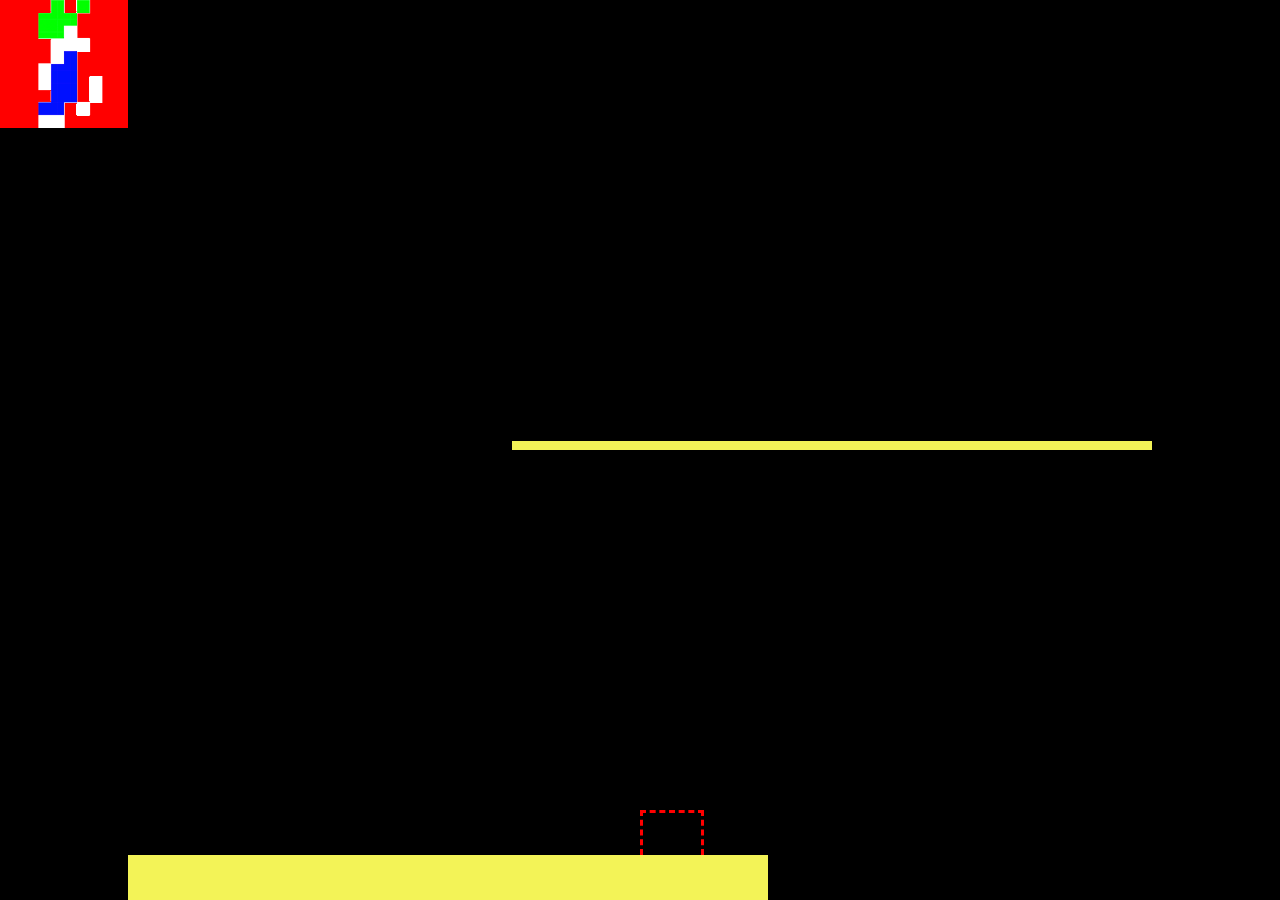
==== index.html @ c9226654 "add some img" ====
<!DOCTYPE html>
<html lang="en">

<head>
    <meta charset="UTF-8">
    <!-- <meta http-equiv="X-UA-Compatible" content="IE=edge"> -->
    <meta name="viewport" content="width=device-width, initial-scale=1.0">
    <link rel="stylesheet" href="./css/styles.css">
    <title>Lemmings clone</title>
</head>

<body>
    <div id="board">
        <div class="lemming hardcoded" id="999">
            <img src="./images/lemming gifs v1/lemming-walk-anim.gif" alt="lemming-walk-anim.gif">
        </div>
    </div>
</body>

<script src="./js/main.js"></script>

</html>

<!-- 

<img src="./images/lemming gifs v1/lemming-fall-anim.gif" alt="ironhack">
<img src="./images/lemming gifs v2/lemming-stop-anim.gif" alt="ironhack">

 -->
---- css/styles.css ----
body {
    margin: 0;
    padding: 0;
}

#board {
    background-color: black;
    height: 100vh;
    position: relative;
    overflow: hidden;
}

.lemming {
    background-color: rgb(0, 178, 0);
    position: absolute;

    /* 
    METHOD 1 to have the image using all the space of the div parent container of the img and keeping aspect ratio
    background-image: url("../images/lemming gifs v1/lemming-walk-anim.gif");
    background-size: contain;
    background-repeat: no-repeat;
    background-position: center; 
    */

}

.lemming img {
    
    /* 
    max-height: 100%;
    max-width: 100%; 
    */

    /* 
    METHOD 2 to have the image using all the space of the div parent container of the img and keeping aspect ratio
    https://stackoverflow.com/questions/34247337/object-fit-not-affecting-images/34247563#34247563 
    */
    width: 100%;
    height: 100%; 
    object-fit: contain;
    
}

.hardcoded {
    left: 0%;
    /* width: 2%; */
    /* 
    1080 = 2*2*2*5*27 ; 1/2/2/2/5 = 0.025 ; min precise %
    2% * 1080 = 21.6 
    but getBoundingClientRect() returns 21.59375 
    and clientWidth returns 22 
    and window.getComputedStyle() returns 21.5938px 
    (chatGPT says because of browser subpixel rendering...) 
    */

    width: 10vw; 
    height: 10vw;
    background-color: red; /* if using a red background color, the bottom of the image (which is white) may seem to go slightly beyond the bottom of the red area, but its a hardware limitation, red lights being higher in a pixel! this cannot be seen use blue or green! */
    position: absolute
}

.blocker {
    background-color: rgb(65,65,227);
    position: absolute;
}

.bomber {
    background-color: red;
    position: absolute;
}

.floor {
    background-color: rgb(243, 243, 87);
    position: absolute;
}

.ground {
    background-color: rgb(243, 243, 87);
    position: absolute;
}
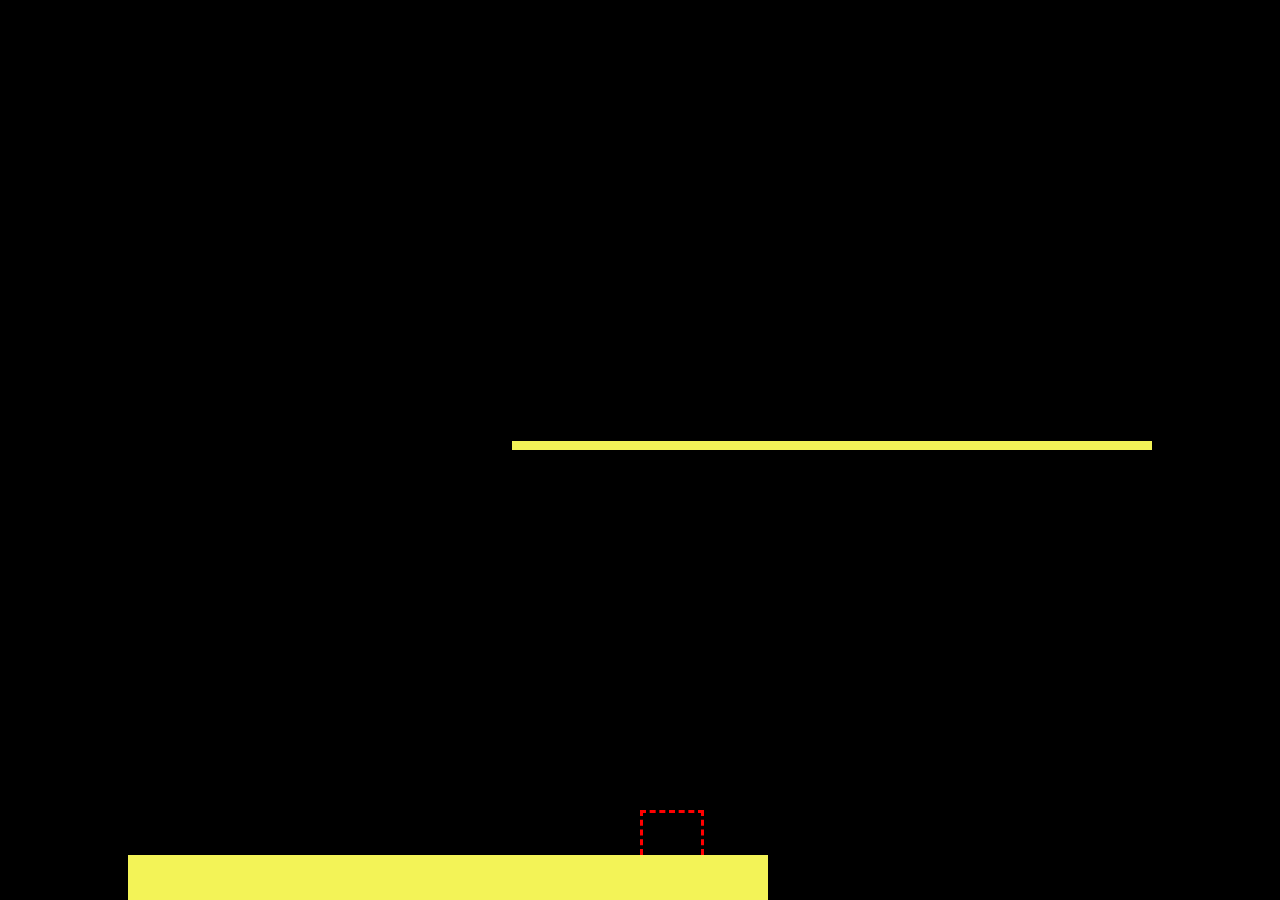
==== commit 3de472ac: "fixe images, add flip" ====
--- a/index.html
+++ b/index.html
@@ -11,9 +11,11 @@
 
 <body>
     <div id="board">
+        <!-- 
         <div class="lemming hardcoded" id="999">
             <img src="./images/lemming gifs v1/lemming-walk-anim.gif" alt="lemming-walk-anim.gif">
-        </div>
+        </div> 
+        -->
     </div>
 </body>
 
--- a/css/styles.css
+++ b/css/styles.css
@@ -22,23 +22,71 @@
     background-position: center; 
     */
 
+    /*
+    METHOD 3 not ideal... works to fit image in a vertical rectangle, but not in a horizontal rectangle
+    */
+    /* 
+    display: flex;
+    justify-content: center;
+    / * align-items: center; * /
+    align-items: flex-end;
+    */
+
+    /*
+    METHOD 4 ok but won't make the image grow if smaller than container
+    */
+    /* 
+    display: flex;
+    justify-content: center;
+    align-items: center; 
+    */
+
 }
 
 .lemming img {
     
+    /*
+    METHOD 0, need to know the greatest dim of the image, works in a vertical rectangle
+    */
     /* 
-    max-height: 100%;
-    max-width: 100%; 
+    width: 100%;
+    height: auto;
     */
 
     /* 
     METHOD 2 to have the image using all the space of the div parent container of the img and keeping aspect ratio
     https://stackoverflow.com/questions/34247337/object-fit-not-affecting-images/34247563#34247563 
     */
+    /* 
     width: 100%;
     height: 100%; 
-    object-fit: contain;
-    
+    object-fit: contain; 
+    */
+    width: 100%;
+    height: auto; 
+    object-fit: contain; 
+    position: absolute;
+    bottom: 0;
+
+    /*
+    METHOD 3 not ideal... works to fit image in a vertical rectangle, but not in a horizontal rectangle
+    */
+    /* flex: 1 0 auto;  */
+    /* shorthand for flex-grow (flex-shrink (flex-basis)) */
+
+    /*
+    METHOD 4 ok but won't make the image grow if smaller than container
+    */
+    /* 
+    max-width: 100%;
+    max-height: 100%;
+    */
+
+}
+
+.lemming img.flip {
+    transform: scaleX(-1);
+    -webkit-transform : scaleX(-1); /* to target older Chrome versions and Firefox that are based on WebKit rendering engine (-webkit is a vendor prefix for css properties, used to provide support for features that were experimental or non-standard in specific browsers during the experimental or early stages of implementation) */
 }
 
 .hardcoded {
@@ -53,8 +101,8 @@
     (chatGPT says because of browser subpixel rendering...) 
     */
 
-    width: 10vw; 
-    height: 10vw;
+    width: 60vw; 
+    height: 40vw;
     background-color: red; /* if using a red background color, the bottom of the image (which is white) may seem to go slightly beyond the bottom of the red area, but its a hardware limitation, red lights being higher in a pixel! this cannot be seen use blue or green! */
     position: absolute
 }
@@ -64,9 +112,25 @@
     position: absolute;
 }
 
+.blocker img {
+    width: 100%;
+    height: auto; 
+    object-fit: contain; 
+    position: absolute;
+    bottom: 0;
+}
+
 .bomber {
     background-color: red;
     position: absolute;
+}
+
+.bomber img {
+    width: 100%;
+    height: auto; 
+    object-fit: contain; 
+    position: absolute;
+    bottom: 0;
 }
 
 .floor {
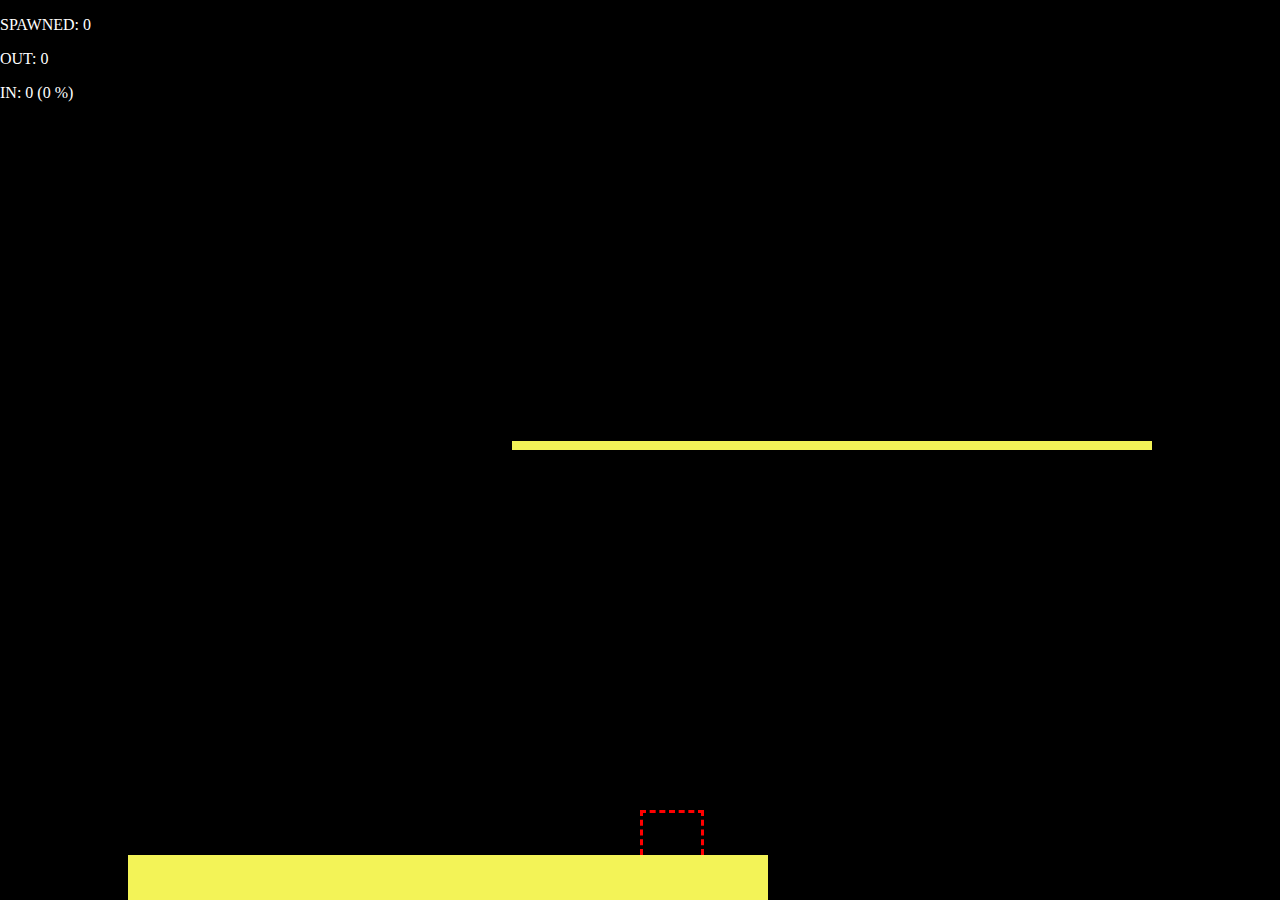
==== commit 2dd0b88c: "add scores" ====
--- a/index.html
+++ b/index.html
@@ -11,8 +11,13 @@
 
 <body>
     <div id="board">
+        <div id="scores">
+            <p>SPAWNED: <span id="spawned">0</span></p>
+            <p>OUT: <span id="out">0</span></p>
+            <p>IN: <span id="in">0</span> (<span id="in-percent">0</span> %)</p> <!-- W3C specification for CSS identifiers: -?[_a-zA-Z]+[_a-zA-Z0-9-]* -->
+        </div>
         <!-- 
-        <div class="lemming hardcoded" id="999">
+        <div class="lemming walker hardcoded" id="999">
             <img src="./images/lemming gifs v1/lemming-walk-anim.gif" alt="lemming-walk-anim.gif">
         </div> 
         -->
@@ -25,7 +30,6 @@
 
 <!-- 
 
-<img src="./images/lemming gifs v1/lemming-fall-anim.gif" alt="ironhack">
-<img src="./images/lemming gifs v2/lemming-stop-anim.gif" alt="ironhack">
+    COMMENT
 
  -->--- a/css/styles.css
+++ b/css/styles.css
@@ -10,7 +10,15 @@
     overflow: hidden;
 }
 
+#scores {
+    color: white;
+}
+
 .lemming {
+    /* base class for event listener */
+}
+
+.walk {
     background-color: rgb(0, 178, 0);
     position: absolute;
 
@@ -42,8 +50,7 @@
     */
 
 }
-
-.lemming img {
+.walk img {
     
     /*
     METHOD 0, need to know the greatest dim of the image, works in a vertical rectangle
@@ -83,8 +90,7 @@
     */
 
 }
-
-.lemming img.flip {
+.walk img.flip {
     transform: scaleX(-1);
     -webkit-transform : scaleX(-1); /* to target older Chrome versions and Firefox that are based on WebKit rendering engine (-webkit is a vendor prefix for css properties, used to provide support for features that were experimental or non-standard in specific browsers during the experimental or early stages of implementation) */
 }
@@ -107,12 +113,11 @@
     position: absolute
 }
 
-.blocker {
-    background-color: rgb(65,65,227);
+.fall {
+    background-color: rgb(0, 178, 0);
     position: absolute;
 }
-
-.blocker img {
+.fall img {
     width: 100%;
     height: auto; 
     object-fit: contain; 
@@ -120,12 +125,23 @@
     bottom: 0;
 }
 
-.bomber {
+.block {
+    background-color: rgb(65,65,227);
+    position: absolute;
+}
+.block img {
+    width: 100%;
+    height: auto; 
+    object-fit: contain; 
+    position: absolute;
+    bottom: 0;
+}
+
+.bomb {
     background-color: red;
     position: absolute;
 }
-
-.bomber img {
+.bomb img {
     width: 100%;
     height: auto; 
     object-fit: contain; 
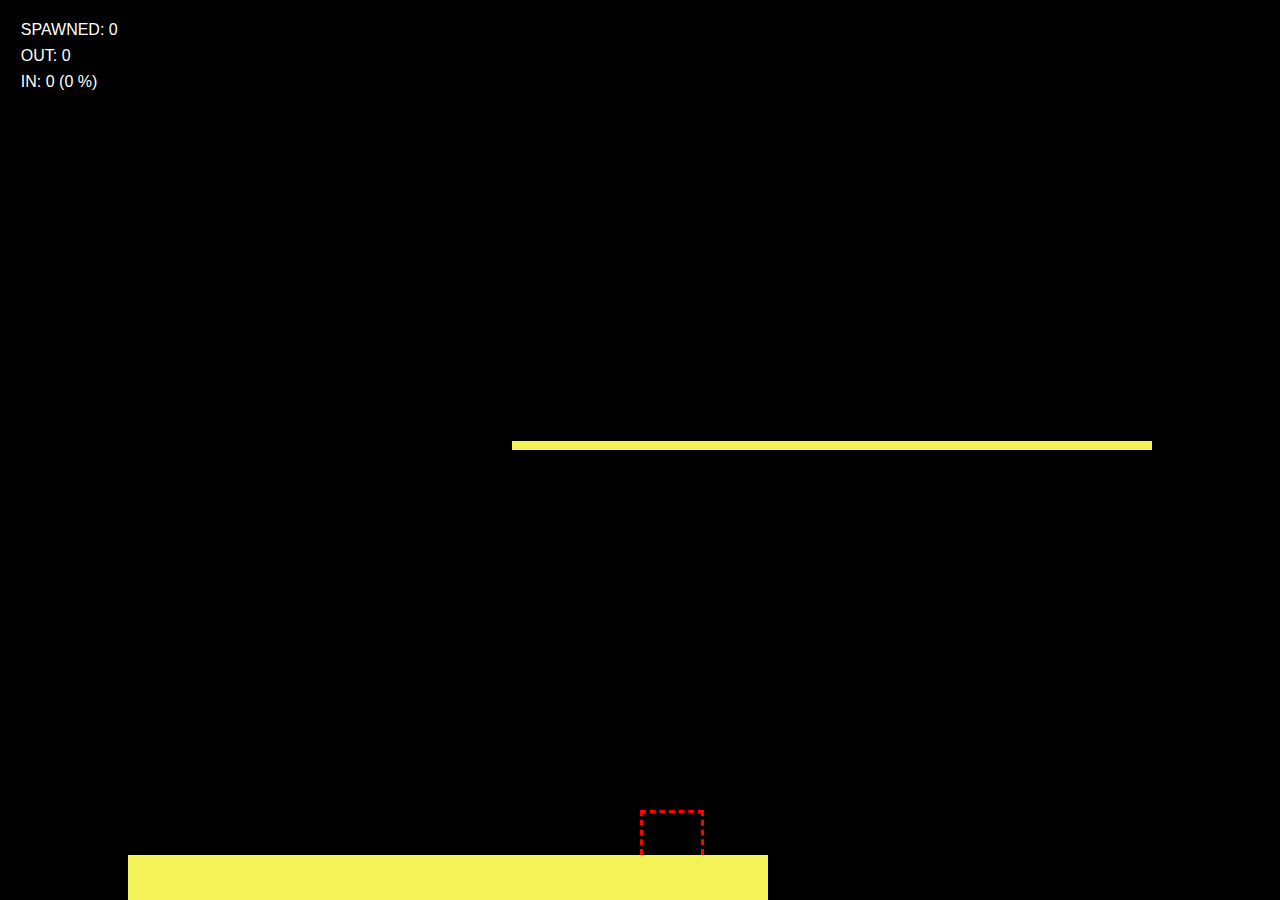
==== commit ed7eaab9: "add class hardcoded2 for testing purposes, fix explosion (part 2), new comments, minor changes" ====
--- a/index.html
+++ b/index.html
@@ -16,11 +16,19 @@
             <p>OUT: <span id="out">0</span></p>
             <p>IN: <span id="in">0</span> (<span id="in-percent">0</span> %)</p> <!-- W3C specification for CSS identifiers: -?[_a-zA-Z]+[_a-zA-Z0-9-]* -->
         </div>
+
         <!-- 
-        <div class="lemming walker hardcoded" id="999">
-            <img src="./images/lemming gifs v1/lemming-walk-anim.gif" alt="lemming-walk-anim.gif">
+        <div class="lemming walk hardcoded" id="999">
+            <img src="./images/lemming gifs v5 consolidated/lemming-walk-anim.gif" alt="lemming-walk-anim.gif">
         </div> 
         -->
+
+        <!-- 
+        <div class="lemming bomb hardcoded2" id="999">
+            <img src="./images/lemming gifs v6.explosion/lemming-explosion-3.gif" alt="lemming-explosion-anim.gif">
+        </div>
+        -->
+        
     </div>
 </body>
 
--- a/css/styles.css
+++ b/css/styles.css
@@ -12,6 +12,11 @@
 
 #scores {
     color: white;
+    font-family: sans-serif;
+    padding: 1%
+}
+#scores p {
+    margin: 0.5em;
 }
 
 .lemming {
@@ -73,12 +78,12 @@
     height: auto; 
     object-fit: contain; 
     position: absolute;
-    bottom: 0;
+    bottom: 0px;
 
     /*
     METHOD 3 not ideal... works to fit image in a vertical rectangle, but not in a horizontal rectangle
     */
-    /* flex: 1 0 auto;  */
+    /* flex: 1 0 auto; */
     /* shorthand for flex-grow (flex-shrink (flex-basis)) */
 
     /*
@@ -92,26 +97,31 @@
 }
 .walk img.flip {
     transform: scaleX(-1);
-    -webkit-transform : scaleX(-1); /* to target older Chrome versions and Firefox that are based on WebKit rendering engine (-webkit is a vendor prefix for css properties, used to provide support for features that were experimental or non-standard in specific browsers during the experimental or early stages of implementation) */
+    -webkit-transform : scaleX(-1);
+    /* to target older Chrome versions and Firefox that are based on WebKit rendering engine (-webkit is a vendor prefix for css properties, used to provide support for features that were experimental or non-standard in specific browsers during the experimental or early stages of implementation) */
+    /* buggy, there is 1 pixel offset up... */
 }
 
-.hardcoded {
+/* .hardcoded {
     left: 0%;
-    /* width: 2%; */
-    /* 
+    / * width: 2%; * /
+    / * 
     1080 = 2*2*2*5*27 ; 1/2/2/2/5 = 0.025 ; min precise %
     2% * 1080 = 21.6 
     but getBoundingClientRect() returns 21.59375 
     and clientWidth returns 22 
     and window.getComputedStyle() returns 21.5938px 
     (chatGPT says because of browser subpixel rendering...) 
-    */
+    * /
 
     width: 60vw; 
     height: 40vw;
-    background-color: red; /* if using a red background color, the bottom of the image (which is white) may seem to go slightly beyond the bottom of the red area, but its a hardware limitation, red lights being higher in a pixel! this cannot be seen use blue or green! */
+    background-color: red; 
+    / * 
+    if using a red background color, the bottom of the image (which is white) may seem to go slightly beyond the bottom of the red area, but its a hardware limitation, red lights being higher in a pixel! this cannot be seen use blue or green! 
+    * /
     position: absolute
-}
+} */
 
 .fall {
     background-color: rgb(0, 178, 0);
@@ -122,7 +132,7 @@
     height: auto; 
     object-fit: contain; 
     position: absolute;
-    bottom: 0;
+    bottom: 0px;
 }
 
 .block {
@@ -134,7 +144,7 @@
     height: auto; 
     object-fit: contain; 
     position: absolute;
-    bottom: 0;
+    bottom: 0px;
 }
 
 .bomb {
@@ -146,7 +156,20 @@
     height: auto; 
     object-fit: contain; 
     position: absolute;
-    bottom: 0;
+    bottom: 0px;
+}
+
+.explosion {
+    background-color: red;
+    position: absolute;
+}
+.explosion img {
+    width: 200%;
+    left: -50%;
+    height: auto; 
+    object-fit: contain; 
+    position: absolute;
+    bottom: 0px;
 }
 
 .floor {
@@ -157,4 +180,19 @@
 .ground {
     background-color: rgb(243, 243, 87);
     position: absolute;
+}
+
+.hardcoded2 {
+    left: 20%;
+    top: 20%;
+    width: 2%;
+    height: 2%;
+}
+
+.hardcoded2 img {
+    width: 100%;
+    height: auto; 
+    object-fit: contain;
+    position: absolute;
+    bottom: 0px;
 }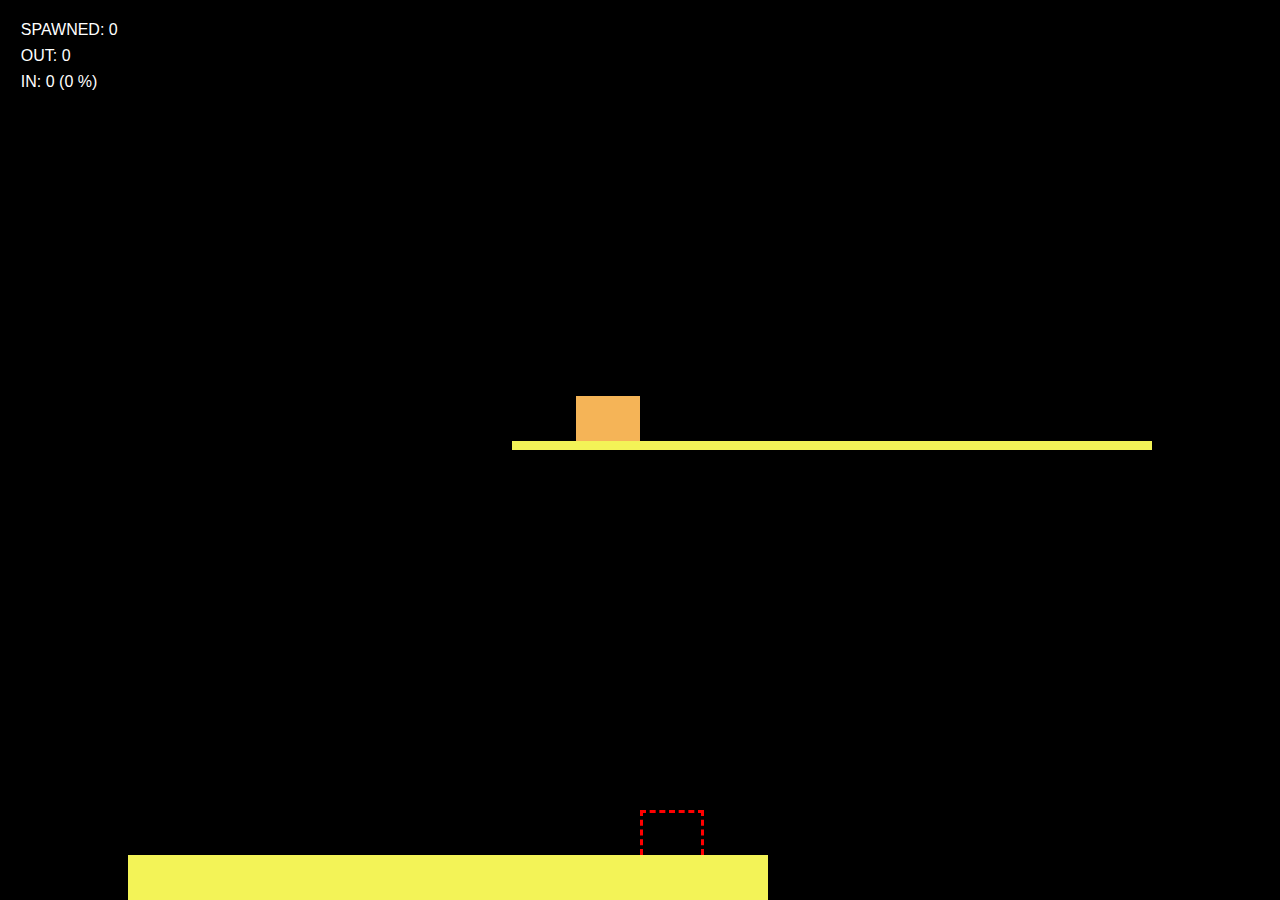
==== commit bba8c8be: "add rock, remove trailing white spaces in html, css, js" ====
--- a/index.html
+++ b/index.html
@@ -17,13 +17,13 @@
             <p>IN: <span id="in">0</span> (<span id="in-percent">0</span> %)</p> <!-- W3C specification for CSS identifiers: -?[_a-zA-Z]+[_a-zA-Z0-9-]* -->
         </div>
 
-        <!-- 
+        <!--
         <div class="lemming walk hardcoded" id="999">
             <img src="./images/lemming gifs v5 consolidated/lemming-walk-anim.gif" alt="lemming-walk-anim.gif">
-        </div> 
+        </div>
         -->
 
-        <!-- 
+        <!--
         <div class="lemming bomb hardcoded2" id="999">
             <img src="./images/lemming gifs v6.explosion/lemming-explosion-3.gif" alt="lemming-explosion-anim.gif">
         </div>
@@ -36,8 +36,8 @@
 
 </html>
 
-<!-- 
+<!--
 
     COMMENT
 
- -->+-->--- a/css/styles.css
+++ b/css/styles.css
@@ -32,13 +32,13 @@
     background-image: url("../images/lemming gifs v1/lemming-walk-anim.gif");
     background-size: contain;
     background-repeat: no-repeat;
-    background-position: center; 
+    background-position: center;
     */
 
     /*
     METHOD 3 not ideal... works to fit image in a vertical rectangle, but not in a horizontal rectangle
     */
-    /* 
+    /*
     display: flex;
     justify-content: center;
     / * align-items: center; * /
@@ -51,7 +51,7 @@
     /* 
     display: flex;
     justify-content: center;
-    align-items: center; 
+    align-items: center;
     */
 
 }
@@ -60,19 +60,19 @@
     /*
     METHOD 0, need to know the greatest dim of the image, works in a vertical rectangle
     */
-    /* 
+    /*
     width: 100%;
     height: auto;
     */
 
     /* 
     METHOD 2 to have the image using all the space of the div parent container of the img and keeping aspect ratio
-    https://stackoverflow.com/questions/34247337/object-fit-not-affecting-images/34247563#34247563 
-    */
-    /* 
-    width: 100%;
-    height: 100%; 
-    object-fit: contain; 
+    https://stackoverflow.com/questions/34247337/object-fit-not-affecting-images/34247563#34247563
+    */
+    /* 
+    width: 100%;
+    height: 100%;
+    object-fit: contain;
     */
     width: 100%;
     height: auto; 
@@ -89,7 +89,7 @@
     /*
     METHOD 4 ok but won't make the image grow if smaller than container
     */
-    /* 
+    /*
     max-width: 100%;
     max-height: 100%;
     */
@@ -107,18 +107,18 @@
     / * width: 2%; * /
     / * 
     1080 = 2*2*2*5*27 ; 1/2/2/2/5 = 0.025 ; min precise %
-    2% * 1080 = 21.6 
-    but getBoundingClientRect() returns 21.59375 
-    and clientWidth returns 22 
-    and window.getComputedStyle() returns 21.5938px 
-    (chatGPT says because of browser subpixel rendering...) 
+    2% * 1080 = 21.6
+    but getBoundingClientRect() returns 21.59375
+    and clientWidth returns 22
+    and window.getComputedStyle() returns 21.5938px
+    (chatGPT says because of browser subpixel rendering...)
     * /
 
     width: 60vw; 
     height: 40vw;
-    background-color: red; 
+    background-color: red;
     / * 
-    if using a red background color, the bottom of the image (which is white) may seem to go slightly beyond the bottom of the red area, but its a hardware limitation, red lights being higher in a pixel! this cannot be seen use blue or green! 
+    if using a red background color, the bottom of the image (which is white) may seem to go slightly beyond the bottom of the red area, but its a hardware limitation, red lights being higher in a pixel! this cannot be seen use blue or green!
     * /
     position: absolute
 } */
@@ -130,7 +130,7 @@
 .fall img {
     width: 100%;
     height: auto; 
-    object-fit: contain; 
+    object-fit: contain;
     position: absolute;
     bottom: 0px;
 }
@@ -142,7 +142,7 @@
 .block img {
     width: 100%;
     height: auto; 
-    object-fit: contain; 
+    object-fit: contain;
     position: absolute;
     bottom: 0px;
 }
@@ -179,6 +179,11 @@
 
 .ground {
     background-color: rgb(243, 243, 87);
+    position: absolute;
+}
+
+.rock {
+    background-color: rgb(245, 180, 87);
     position: absolute;
 }
 
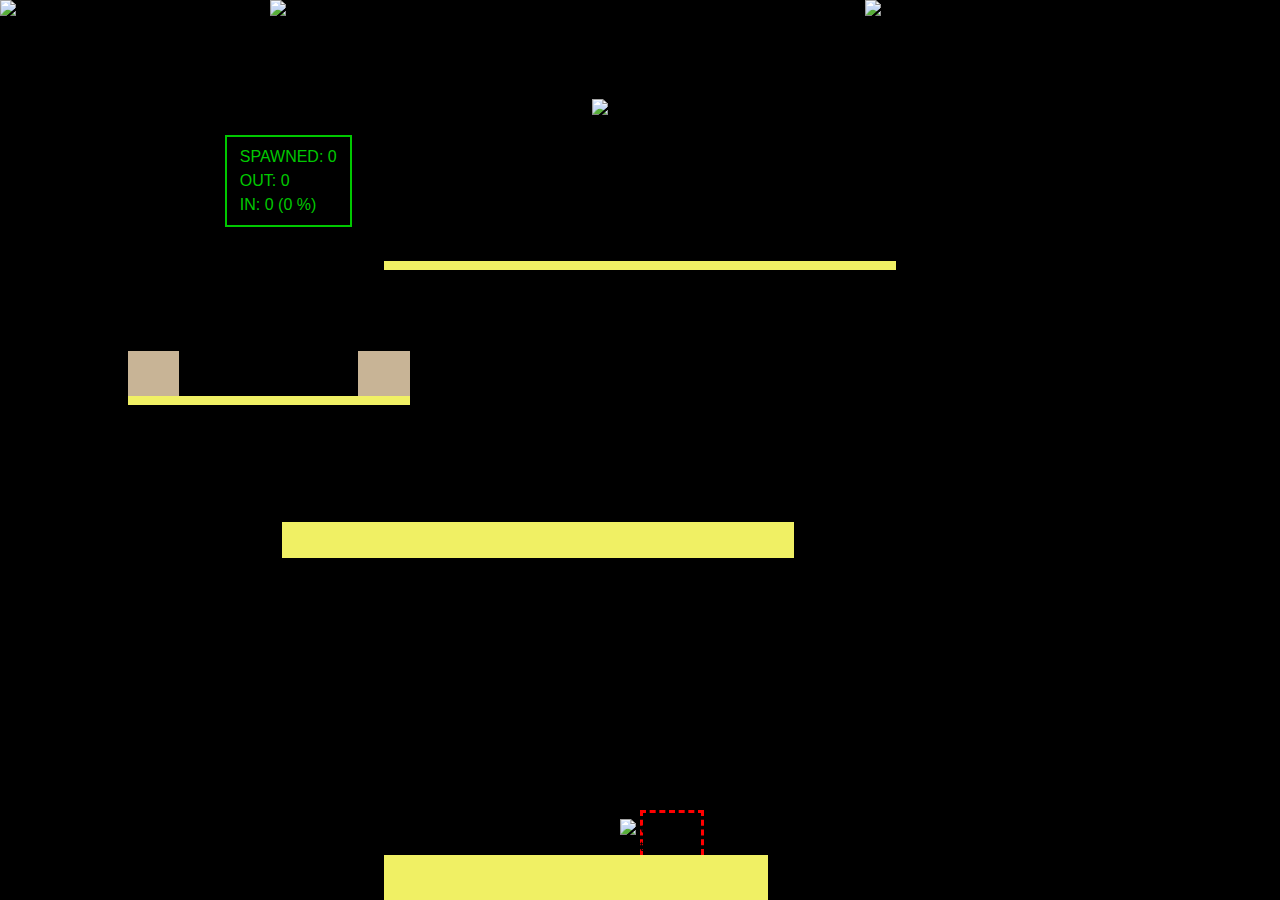
==== commit 1c41e50f: "upgrade design, upgrade start" ====
--- a/index.html
+++ b/index.html
@@ -28,7 +28,28 @@
             <img src="./images/lemming gifs v6.explosion/lemming-explosion-3.gif" alt="lemming-explosion-anim.gif">
         </div>
         -->
-        
+
+        <div id="hatch"><img src="./images/in-out/hatch.gif" alt="lemming-hatch-anim"></div>
+
+        <!-- field textures -->
+        <div class="field" id="column-left">
+            <img src="./images/field/column-left.png" alt="lemming-field-column-left">
+        </div>
+        <div class="field" id="column-right">
+            <img src="./images/field/column-right.png" alt="lemming-field-column-right">
+        </div>
+        <div class="field" id="ornament-top-left">
+            <img src="./images/field/ornament-top-left.png" alt="lemming-field-ornament-top-left">
+        </div>
+        <div class="field" id="ornament-top-right">
+            <img src="./images/field/ornament-top-right.png" alt="lemming-field-ornament-top-right">
+        </div>
+        <!--
+        <div class="field" id="ground">
+            <img src="./images/field/ground.png" alt="lemming-field-ground">
+        </div>
+        -->
+
     </div>
 </body>
 
--- a/css/styles.css
+++ b/css/styles.css
@@ -11,12 +11,16 @@
 }
 
 #scores {
-    color: white;
+    color: rgb(0, 200, 0);
     font-family: sans-serif;
-    padding: 1%
+    padding: 0 1%;
+    position: absolute;
+    margin-left: 25vh;
+    margin-top: 15vh;
+    border: 2px solid rgb(0, 200, 0)
 }
 #scores p {
-    margin: 0.5em;
+    line-height: 0.5em;
 }
 
 .lemming {
@@ -24,7 +28,7 @@
 }
 
 .walk {
-    background-color: rgb(0, 178, 0);
+    background-color: rgb(0, 200, 0);
     position: absolute;
 
     /* 
@@ -76,7 +80,7 @@
     */
     width: 100%;
     height: auto; 
-    object-fit: contain; 
+    object-fit: contain;
     position: absolute;
     bottom: 0px;
 
@@ -124,24 +128,24 @@
 } */
 
 .fall {
-    background-color: rgb(0, 178, 0);
+    background-color: rgb(200, 200, 0);
     position: absolute;
 }
 .fall img {
     width: 100%;
-    height: auto; 
+    height: auto;
     object-fit: contain;
     position: absolute;
     bottom: 0px;
 }
 
 .block {
-    background-color: rgb(65,65,227);
+    background-color: rgb(0,0,200);
     position: absolute;
 }
 .block img {
     width: 100%;
-    height: auto; 
+    height: auto;
     object-fit: contain;
     position: absolute;
     bottom: 0px;
@@ -153,8 +157,8 @@
 }
 .bomb img {
     width: 100%;
-    height: auto; 
-    object-fit: contain; 
+    height: auto;
+    object-fit: contain;
     position: absolute;
     bottom: 0px;
 }
@@ -166,26 +170,125 @@
 .explosion img {
     width: 200%;
     left: -50%;
-    height: auto; 
-    object-fit: contain; 
+    height: auto;
+    object-fit: contain;
     position: absolute;
     bottom: 0px;
 }
 
 .floor {
-    background-color: rgb(243, 243, 87);
+    background-color: rgb(240, 240, 100);
     position: absolute;
 }
 
 .ground {
-    background-color: rgb(243, 243, 87);
+    background-color: rgb(240, 240, 100);
     position: absolute;
 }
 
 .rock {
-    background-color: rgb(245, 180, 87);
-    position: absolute;
-}
+    background-color: rgb(200, 180, 150);
+    position: absolute;
+}
+
+#exit {
+    position: absolute;
+}
+#exit img {
+    width: 180%;
+    left: -40%;
+    height: auto;
+    object-fit: contain;
+    position: absolute;
+    bottom: 0px;
+}
+
+#hatch {
+    top: 10%;
+    left: 47.5%; /* aligned with lemmings: Lemming.left - Lemming.width/2 */
+    height: 5%;
+    width: 5%;
+
+    position: absolute;
+}
+#hatch img {
+    width: 150%;
+    left: -25%;
+    height: auto;
+    object-fit: contain;
+    position: absolute;
+    bottom: 0px;
+}
+
+.field {
+    position: absolute;
+}
+
+.field#column-left {
+    left: 0;
+    height: 100vh;
+}
+.field#column-left img {
+    height: 100%;
+    object-fit: contain;
+}
+
+.field#column-right {
+    right: -55vh;
+    height: 100vh;
+}
+.field#column-right img {
+    height: 100%;
+    object-fit: contain;
+}
+
+.field#ornament-top-left {
+    top: 0;
+    left: 30vh;
+    height: 8vh;
+}
+.field#ornament-top-left img {
+    height: 100%;
+    object-fit: contain;
+}
+
+.field#ornament-top-right {
+    top: 0;
+    right: 20vh;
+    height: 8vh;
+}
+.field#ornament-top-right img {
+    height: 100%;
+    object-fit: contain;
+}
+
+.field#ground {
+    bottom: 0;
+    left: 15.5vh;
+    width: 112vh;
+}
+.field#ground img {
+    position: absolute;
+    bottom: 0;
+    width: 100%;
+    object-fit: contain;
+}
+
+/* place the ground below the ground field part */
+/* method 1: place ground above everything else in stacking context (board) */
+/*
+.field#ground {
+    z-index: 1;
+}
+*/
+/* method 2: increase the default stacking order of divs in stack context, except the ground field part */
+#board div {
+    z-index: 1;
+}
+#board .ground {
+    z-index: 0;
+}
+/* method 3: z-index: -1; does not work here because it places it behind the board! */
 
 .hardcoded2 {
     left: 20%;
@@ -196,7 +299,7 @@
 
 .hardcoded2 img {
     width: 100%;
-    height: auto; 
+    height: auto;
     object-fit: contain;
     position: absolute;
     bottom: 0px;
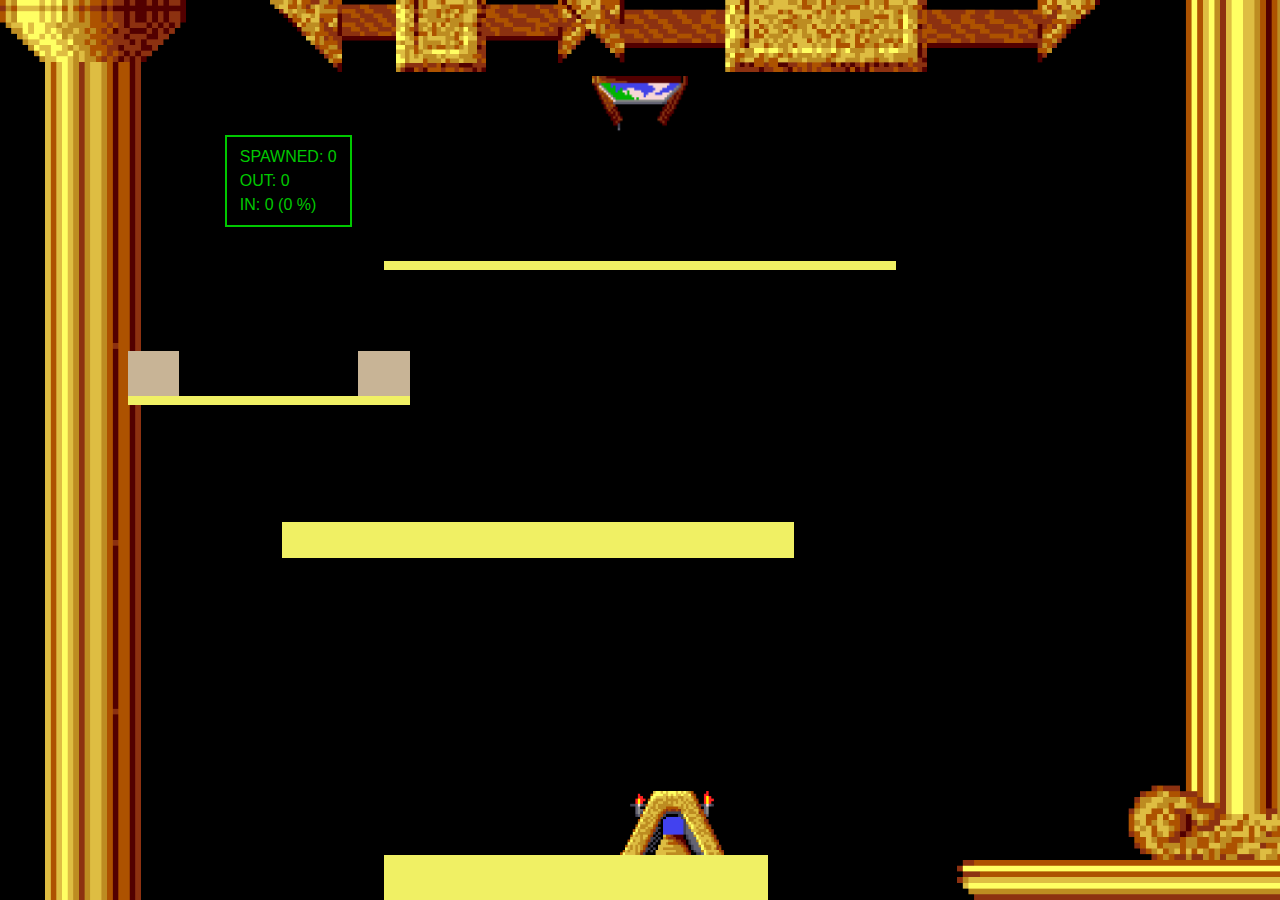
==== commit b8d90168: "fix flaws in logic with umbrella2 /.umbrellaFall(), upgrade gifs anim in-out" ====
--- a/index.html
+++ b/index.html
@@ -29,7 +29,7 @@
         </div>
         -->
 
-        <div id="hatch"><img src="./images/in-out/hatch.gif" alt="lemming-hatch-anim"></div>
+        <div id="hatch"><img src="./images/in-out v2/hatch.gif" alt="lemming-hatch-anim"></div>
 
         <!-- field textures -->
         <div class="field" id="column-left">
--- a/css/styles.css
+++ b/css/styles.css
@@ -176,6 +176,35 @@
     bottom: 0px;
 }
 
+.splash {
+    background-color: red;
+    position: absolute;
+}
+.splash img {
+    width: 200%;
+    left: -50%;
+    height: auto;
+    object-fit: contain;
+    position: absolute;
+    bottom: 0px;
+}
+
+.umbrella2 {
+    background-color: rgb(200, 120, 0);
+    position: absolute;
+}
+.umbrella2 img {
+    /* width: 100%;  */
+    /* fix inconsistent lemming sizings in pictures manually: ratio lemming body width = 40px / 44px = 0.909090909 */
+    /* width: 90.9%; */
+    /* visually better: */
+    width: 80%;
+    height: auto;
+    object-fit: contain;
+    position: absolute;
+    bottom: 0px;
+}
+
 .floor {
     background-color: rgb(240, 240, 100);
     position: absolute;
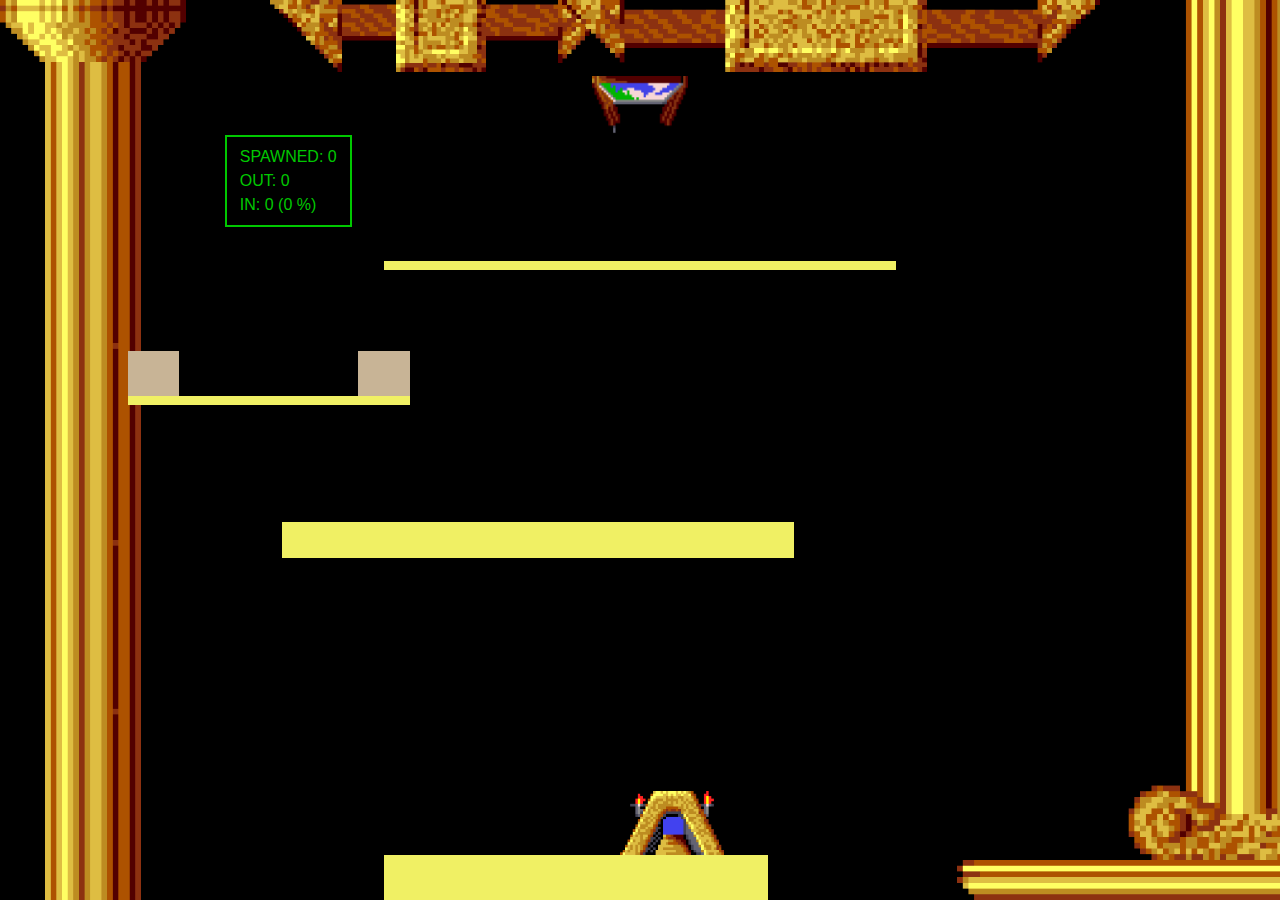
==== commit c606ecbd: "comments cleaned out (kept in branch master-all-comments)" ====
--- a/index.html
+++ b/index.html
@@ -14,20 +14,8 @@
         <div id="scores">
             <p>SPAWNED: <span id="spawned">0</span></p>
             <p>OUT: <span id="out">0</span></p>
-            <p>IN: <span id="in">0</span> (<span id="in-percent">0</span> %)</p> <!-- W3C specification for CSS identifiers: -?[_a-zA-Z]+[_a-zA-Z0-9-]* -->
+            <p>IN: <span id="in">0</span> (<span id="in-percent">0</span> %)</p>
         </div>
-
-        <!--
-        <div class="lemming walk hardcoded" id="999">
-            <img src="./images/lemming gifs v5 consolidated/lemming-walk-anim.gif" alt="lemming-walk-anim.gif">
-        </div>
-        -->
-
-        <!--
-        <div class="lemming bomb hardcoded2" id="999">
-            <img src="./images/lemming gifs v6.explosion/lemming-explosion-3.gif" alt="lemming-explosion-anim.gif">
-        </div>
-        -->
 
         <div id="hatch"><img src="./images/in-out v2/hatch.gif" alt="lemming-hatch-anim"></div>
 
--- a/css/styles.css
+++ b/css/styles.css
@@ -30,102 +30,18 @@
 .walk {
     background-color: rgb(0, 200, 0);
     position: absolute;
-
-    /* 
-    METHOD 1 to have the image using all the space of the div parent container of the img and keeping aspect ratio
-    background-image: url("../images/lemming gifs v1/lemming-walk-anim.gif");
-    background-size: contain;
-    background-repeat: no-repeat;
-    background-position: center;
-    */
-
-    /*
-    METHOD 3 not ideal... works to fit image in a vertical rectangle, but not in a horizontal rectangle
-    */
-    /*
-    display: flex;
-    justify-content: center;
-    / * align-items: center; * /
-    align-items: flex-end;
-    */
-
-    /*
-    METHOD 4 ok but won't make the image grow if smaller than container
-    */
-    /* 
-    display: flex;
-    justify-content: center;
-    align-items: center;
-    */
-
 }
 .walk img {
-    
-    /*
-    METHOD 0, need to know the greatest dim of the image, works in a vertical rectangle
-    */
-    /*
-    width: 100%;
-    height: auto;
-    */
-
-    /* 
-    METHOD 2 to have the image using all the space of the div parent container of the img and keeping aspect ratio
-    https://stackoverflow.com/questions/34247337/object-fit-not-affecting-images/34247563#34247563
-    */
-    /* 
-    width: 100%;
-    height: 100%;
-    object-fit: contain;
-    */
     width: 100%;
     height: auto; 
     object-fit: contain;
     position: absolute;
     bottom: 0px;
-
-    /*
-    METHOD 3 not ideal... works to fit image in a vertical rectangle, but not in a horizontal rectangle
-    */
-    /* flex: 1 0 auto; */
-    /* shorthand for flex-grow (flex-shrink (flex-basis)) */
-
-    /*
-    METHOD 4 ok but won't make the image grow if smaller than container
-    */
-    /*
-    max-width: 100%;
-    max-height: 100%;
-    */
-
 }
 .walk img.flip {
     transform: scaleX(-1);
     -webkit-transform : scaleX(-1);
-    /* to target older Chrome versions and Firefox that are based on WebKit rendering engine (-webkit is a vendor prefix for css properties, used to provide support for features that were experimental or non-standard in specific browsers during the experimental or early stages of implementation) */
-    /* buggy, there is 1 pixel offset up... */
-}
-
-/* .hardcoded {
-    left: 0%;
-    / * width: 2%; * /
-    / * 
-    1080 = 2*2*2*5*27 ; 1/2/2/2/5 = 0.025 ; min precise %
-    2% * 1080 = 21.6
-    but getBoundingClientRect() returns 21.59375
-    and clientWidth returns 22
-    and window.getComputedStyle() returns 21.5938px
-    (chatGPT says because of browser subpixel rendering...)
-    * /
-
-    width: 60vw; 
-    height: 40vw;
-    background-color: red;
-    / * 
-    if using a red background color, the bottom of the image (which is white) may seem to go slightly beyond the bottom of the red area, but its a hardware limitation, red lights being higher in a pixel! this cannot be seen use blue or green!
-    * /
-    position: absolute
-} */
+}
 
 .fall {
     background-color: rgb(200, 200, 0);
@@ -194,10 +110,6 @@
     position: absolute;
 }
 .umbrella2 img {
-    /* width: 100%;  */
-    /* fix inconsistent lemming sizings in pictures manually: ratio lemming body width = 40px / 44px = 0.909090909 */
-    /* width: 90.9%; */
-    /* visually better: */
     width: 80%;
     height: auto;
     object-fit: contain;
@@ -234,7 +146,7 @@
 
 #hatch {
     top: 10%;
-    left: 47.5%; /* aligned with lemmings: Lemming.left - Lemming.width/2 */
+    left: 47.5%;
     height: 5%;
     width: 5%;
 
@@ -303,21 +215,12 @@
     object-fit: contain;
 }
 
-/* place the ground below the ground field part */
-/* method 1: place ground above everything else in stacking context (board) */
-/*
-.field#ground {
-    z-index: 1;
-}
-*/
-/* method 2: increase the default stacking order of divs in stack context, except the ground field part */
 #board div {
     z-index: 1;
 }
 #board .ground {
     z-index: 0;
 }
-/* method 3: z-index: -1; does not work here because it places it behind the board! */
 
 .hardcoded2 {
     left: 20%;
